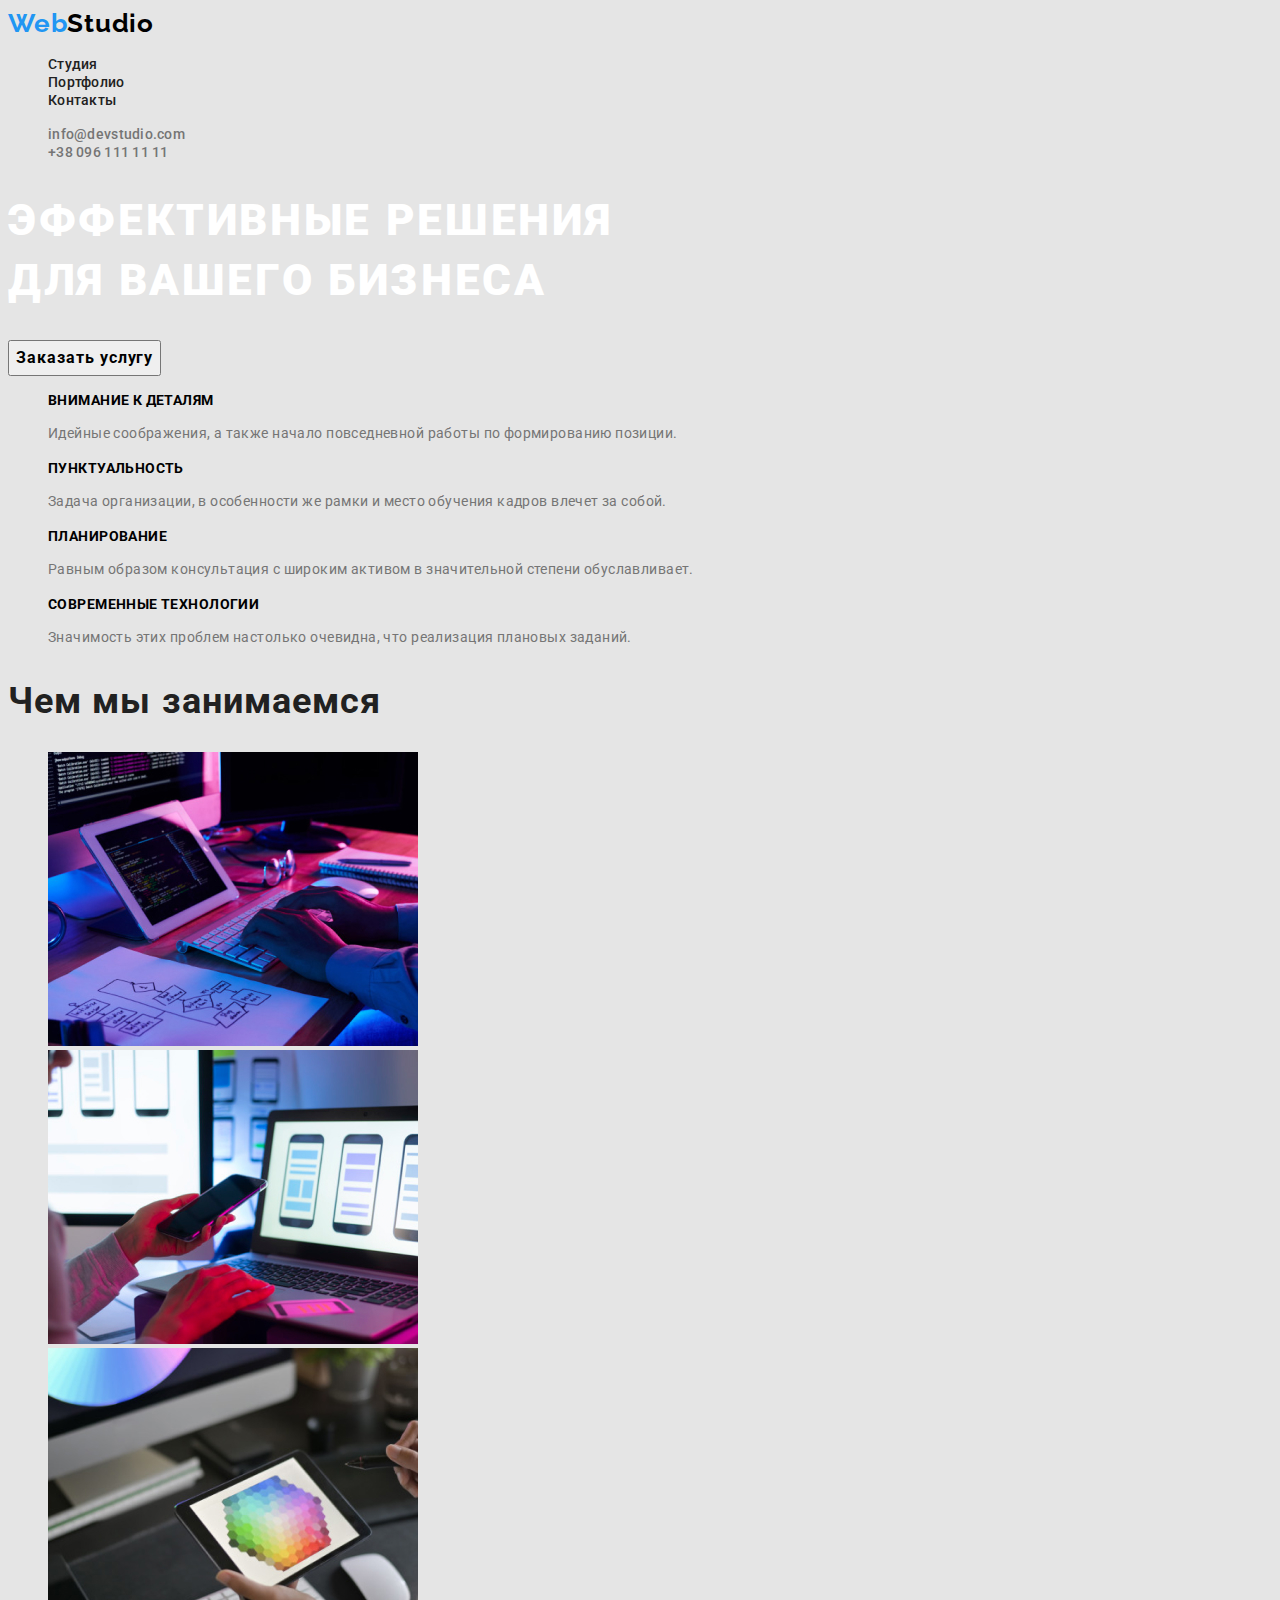
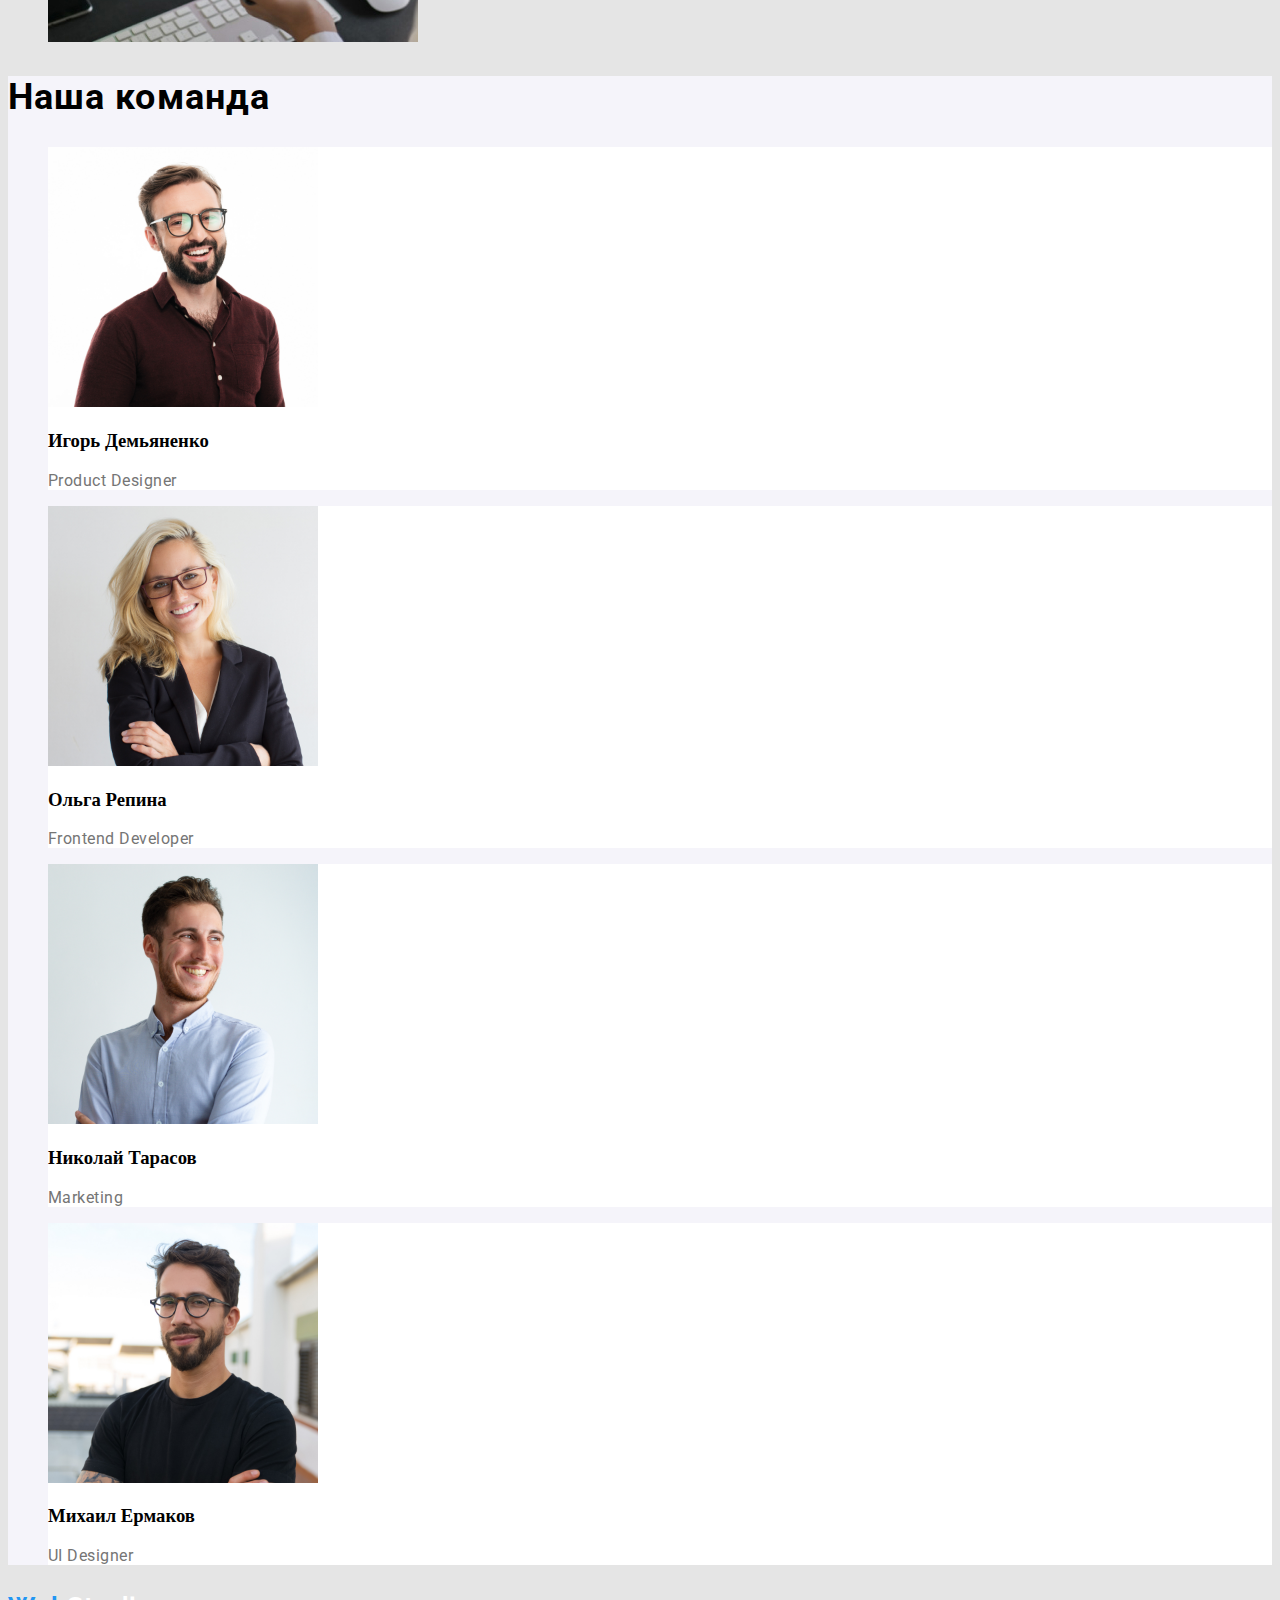
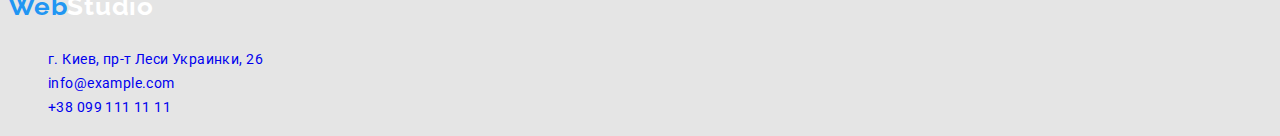
==== index.html @ 84b59281 "initial commit" ====
<!DOCTYPE html>
<html lang="ru">
  <head>
    <meta charset="UTF-8" />
    <meta name="viewport" content="width=device-width, initial-scale=1.0" />
    <title>WebStudio</title>
    <link rel="preconnect" href="https://fonts.gstatic.com" />
    <link
      href="https://fonts.googleapis.com/css2?family=Raleway:wght@700&family=Roboto:wght@400;500;700;900&display=swap"
      rel="stylesheet"
    />
    <link rel="stylesheet" href="./CSS/style.css" />
  </head>
  <body>
    <!-- Шапка сайта -->
    <header class="header">
      <nav class="nav">
        <a href="index.html" class="logo link">
          <span class="logo-acent">Web</span>Studio
        </a>

        <ul class="nav-list list">
          <li class="nav-list-item">
            <a href="index.html" class="nav-list-link link">Студия</a>
          </li>
          <li class="nav-list-item">
            <a href="portfolio.html" class="nav-list-link link">Портфолио</a>
          </li>
          <li class="nav-list-item">
            <a href="#" class="nav-list-link link">Контакты</a>
          </li>
        </ul>
      </nav>
      <address class="address">
        <ul class="address-list list">
          <li class="address-list-item">
            <a
              href="mailto:info@devstudio.com"
              class="address-list-link address link"
              >info@devstudio.com
            </a>
          </li>
          <li class="address-list-item">
            <a href="tel:+380961111111" class="address-list-link address link"
              >+38 096 111 11 11
            </a>
          </li>
        </ul>
      </address>
    </header>

    <main>
      <!-- HERRO -->
      <section class="hero">
        <h1 class="hero-title">
          Эффективные решения<br />
          для вашего бизнеса
        </h1>
        <button type="button" class="hero-button">Заказать услугу</button>
      </section>

      <!-- ABOUT -->
      <section class="about">
        <h2 class="about-title visually-hidden">Наши преимущества</h2>
        <ul class="about-list">
          <li class="about-list-item list">
            <h3 class="about-list-title">Внимание к деталям</h3>
            <p class="about-list-description">
              Идейные соображения, а также начало повседневной работы по
              формированию позиции.
            </p>
          </li>
          <li class="about-list-item list">
            <h3 class="about-list-title">Пунктуальность</h3>
            <p class="about-list-description">
              Задача организации, в особенности же рамки и место обучения кадров
              влечет за собой.
            </p>
          </li>
          <li class="about-list-item list">
            <h3 class="about-list-title">Планирование</h3>
            <p class="about-list-description">
              Равным образом консультация с широким активом в значительной
              степени обуславливает.
            </p>
          </li>
          <li class="about-list-item list">
            <h3 class="about-list-title">Современные технологии</h3>
            <p class="about-list-description">
              Значимость этих проблем настолько очевидна, что реализация
              плановых заданий.
            </p>
          </li>
        </ul>
      </section>

      <!-- WORK -->
      <section class="work">
        <h2 class="work-title">Чем мы занимаемся</h2>
        <ul class="work-list">
          <li class="work-list-item list">
            <img
              src="./images/main/img1.jpg"
              width="370"
              height="294"
              alt="Как мы работем"
              class="work-list-item-img"
            />
          </li>
          <li class="work-list-item list">
            <img
              src="./images/main/img2.jpg"
              width="370"
              height="294"
              alt="Как мы много работаем"
              class="work-list-item-img"
            />
          </li>
          <li class="work-list-item list">
            <img
              src="./images/main/img3.jpg"
              width="370"
              height="294"
              alt="Как мы много много работаем"
              class="work-list-item-img"
            />
          </li>
        </ul>
      </section>

      <!-- TEAM -->
      <section class="team">
        <h2 class="team-title">Наша команда</h2>
        <ul class="team-list">
          <li class="team-list-item list">
            <img
              src="./images/main/igor.jpg"
              width="270"
              height="260"
              alt="фото Игорь Демьяненко"
              class="team-list-item-img"
            />
            <h3 class="team-list-itemtitle">Игорь Демьяненко</h3>
            <p lang="en" class="team-list-item-description">Product Designer</p>
          </li>
          <li class="team-list-item list">
            <img
              src="./images/main/olga.jpg"
              class="team-list-item-img"
              width="270"
              height="260"
              alt="фото Ольги Репиной"
            />
            <h3 class="team-list-itemtitle" 3>Ольга Репина</h3>
            <p lang="en" class="team-list-item-description">
              Frontend Developer
            </p>
          </li>
          <li class="team-list-item list">
            <img
              src="./images/main/nikola.jpg"
              class="team-list-item-img"
              width="270"
              height="260"
              alt="фото Николая Тарасова"
            />
            <h3 class="team-list-img-title">Николай Тарасов</h3>
            <p lang="en" class="team-list-item-description">Marketing</p>
          </li>
          <li class="team-list-item list">
            <img
              src="./images/main/mickael.jpg"
              class="team-list-item-item-img"
              width="270"
              height="260"
              alt="фото Михаила Ермакова"
            />
            <h3 class="team-list-img-title">Михаил Ермаков</h3>
            <p lang="en" class="team-list-item-description">UI Designer</p>
          </li>
        </ul>
      </section>
    </main>

    <!-- Футер -->
    <footer class="footer">
      <p class="footer-logo"><span class="logo-acent">Web</span>Studio</p>
      <address class="footer-adr">
        <ul class="footer-adr-list">
          <li class="footer-adr-list-item list">
            <a
              href="https://goo.gl/maps/DtpX5w2fXkYRpDgQA"
              class="footer-adr-list-item-link-map link"
              >г. Киев, пр-т Леси Украинки, 26</a
            >
          </li>
          <li class="footer-adr-list-item list">
            <a
              href="mailto:info@example.com"
              class="footer-adr-list-item-link link"
              >info@example.com</a
            >
          </li>
          <li class="footer-adr-list-item list">
            <a href="tel:+380991111111" class="footer-adr-list-item-link link"
              >+38 099 111 11 11</a
            >
          </li>
        </ul>
      </address>
    </footer>
  </body>
</html>
---- CSS/style.css ----
/* Цвет основного текста #757575*/
/* цвет заголовков #212121*/
/* цвет акцента #2196F3*/
/* белый цвет #FFFFFF*/
/* основной цвет фона* #E5E5E5/
/* дополнительный цвет фона  #F5F4FA*/
/* ================= COMPONENTS =================*/

:root {
  --primary-text-color: #757575;
  --title-text-color: #212121;
  --acent-color: #2196f3;
  --white-color: #ffffff;
}

.list {
  list-style-type: none;
}
.link {
  text-decoration: none;
}

.visually-hidden {
  position: absolute;
  width: 1px;
  height: 1px;
  margin: -1px;
  padding: 0;
  overflow: hidden;
  border: 0;
  clip: rect(0 0 0 0);
}

.white-logo {
  color: var(--white-color);
}

body {
  background-color: #e5e5e5;
}
/* ================= END COMPONENTS =================*/

/* ================= HEADER =================*/

.logo {
  font-family: 'Raleway', sans-serif;
  font-weight: 700;
  font-size: 26px;
  line-height: 1.192;
  letter-spacing: 0.03em;
  color: #000;
}

.logo-acent {
  color: #2196f3;
}

.nav-list-link {
  font-family: 'Roboto', sans-serif;
  font-style: normal;
  font-weight: 500;
  font-size: 14px;
  line-height: 1.143;
  letter-spacing: 0.02em;
  color: var(--title-text-color);
}

.address-list-link {
  font-family: 'Roboto', sans-serif;
  font-style: normal;
  font-weight: 500;
  font-size: 14px;
  line-height: 1.143;
  letter-spacing: 0.02em;
  color: var(--primary-text-color);
}

.nav-list-link:hover,
.nav-list-link:focus,
.address-list-link:hover,
.address-list-link:focus {
  color: var(--acent-color);
}
/* ================= END HEADER =================*/

/* ================= HERO =================*/

.hero {
  /* background-color: #2f303a; */
}

.hero-title {
  font-family: 'Roboto', sans-serif;
  font-weight: 900;
  font-size: 44px;
  line-height: 1.364;
  letter-spacing: 0.06em;
  text-transform: uppercase;
  color: var(--white-color);
}

.hero-button {
  font-family: 'Roboto', sans-serif;
  font-weight: 700;
  font-size: 16px;
  line-height: 1.875;
  align-items: center;
  text-align: center;
  letter-spacing: 0.06em;
  /* color: var(--white-color); */
}

/* ================= END HERO =================*/

/*================= ABOUT =================  */

.about-list-title {
  font-family: 'Roboto', sans-serif;
  font-weight: 700;
  font-size: 14px;
  line-height: 1.143;
  letter-spacing: 0.03em;
  text-transform: uppercase;
  color: var(--tile-text-color);
}

.about-list-description {
  font-family: 'Roboto', sans-serif;
  font-weight: 400;
  font-size: 14px;
  line-height: 1.714;
  letter-spacing: 0.03em;
  color: var(--primary-text-color);
}

/*================= END ABOUT =================  */

/*================= WORK =================  */

.work-title {
  font-family: 'Roboto', sans-serif;
  font-weight: 700;
  font-size: 36px;
  line-height: 1.167x;
  letter-spacing: 0.03em;
  color: var(--title-text-color);
}

/*================= END WORK =================  */

/*================= TEAM =================  */

.team {
  background-color: #f5f4fa;
}

.team-title {
  font-family: 'Roboto', sans-serif;
  font-weight: 700;
  font-size: 36px;
  line-height: 1.167x;
  letter-spacing: 0.03em;
  color: var(--tile-text-color);
}

.team-list-item {
  background-color: #fff;
}

.team-list-item-title {
  font-family: 'Roboto', sans-serif;
  font-weight: 500;
  font-size: 16px;
  line-height: 1.188;
  letter-spacing: 0.03em;
  color: var(--tile-text-color);
}

.team-list-item-description {
  font-family: 'Roboto', sans-serif;
  font-weight: 400;
  font-size: 16px;
  line-height: 1.188;
  letter-spacing: 0.03em;
  color: var(--primary-text-color);
}
/*================= END TEAM =================  */

/*================= FOOTER =================  */

.footer {
  /* background-color: #2f303a; */
}

.footer-logo {
  font-family: 'Raleway', sans-serif;
  font-weight: 700;
  font-size: 26px;
  line-height: 1.192;
  letter-spacing: 0.03em;
  color: var(--white-color);
}

.footer-adr-list-item-link-map {
  font-family: 'Roboto', sans-serif;
  font-style: normal;
  font-weight: normal;
  font-size: 14px;
  line-height: 1.714;
  letter-spacing: 0.03em;
  /* color: #fff; */
}
.footer-adr-list-item-link {
  font-family: 'Roboto', sans-serif;
  font-style: normal;
  font-weight: 400;
  font-size: 14px;
  line-height: 1.714;
  letter-spacing: 0.03em;
  /* color: rgba(255, 255, 255, 0.6); */
}
/*================= END FOOTER =================  */

/*================= END MAIN PAGE =================  */

/*================= PORTFOLI PAGE =================  */

.filters-button {
  font-family: 'Roboto', sans-serif;
  font-weight: 500;
  font-size: 16px;
  line-height: 1.625;
  text-align: center;
  letter-spacing: 0.03em;
  color: var(--title-text-color);
}

.filters-button:focus,
.filters-button:hover {
  color: var(--white-color);
  background-color: var(--acent-color);
}

.project-title {
  font-family: 'Roboto', sans-serif;
  font-weight: 700;
  font-size: 18px;
  line-height: 2;
  letter-spacing: 0.06em;
  color: var(--title-text-color);
}

.project-description {
  font-family: 'Roboto', sans-serif;
  font-weight: 400;
  font-size: 16px;
  line-height: 1.875;
  letter-spacing: 0.03em;
  color: var(--title-text-color);
}
/*================= END PORTFOLI PAGE =================  */
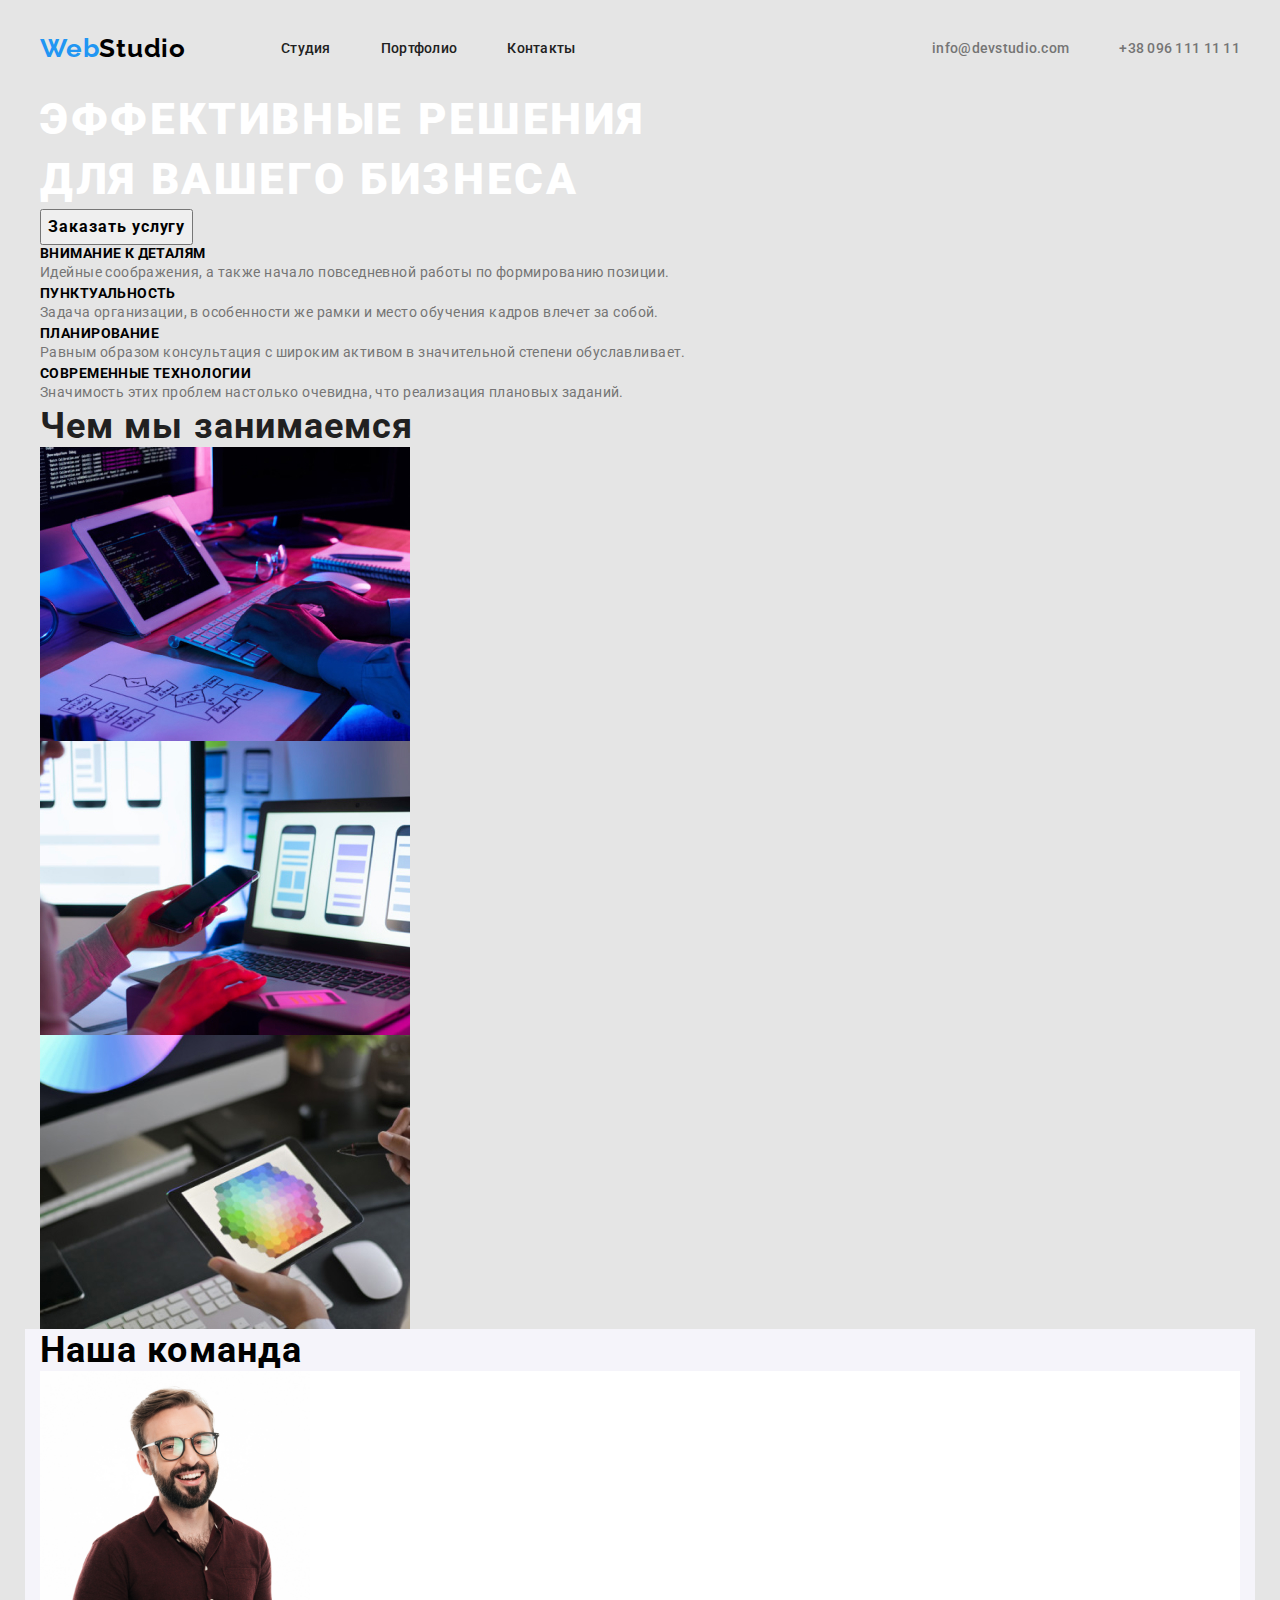
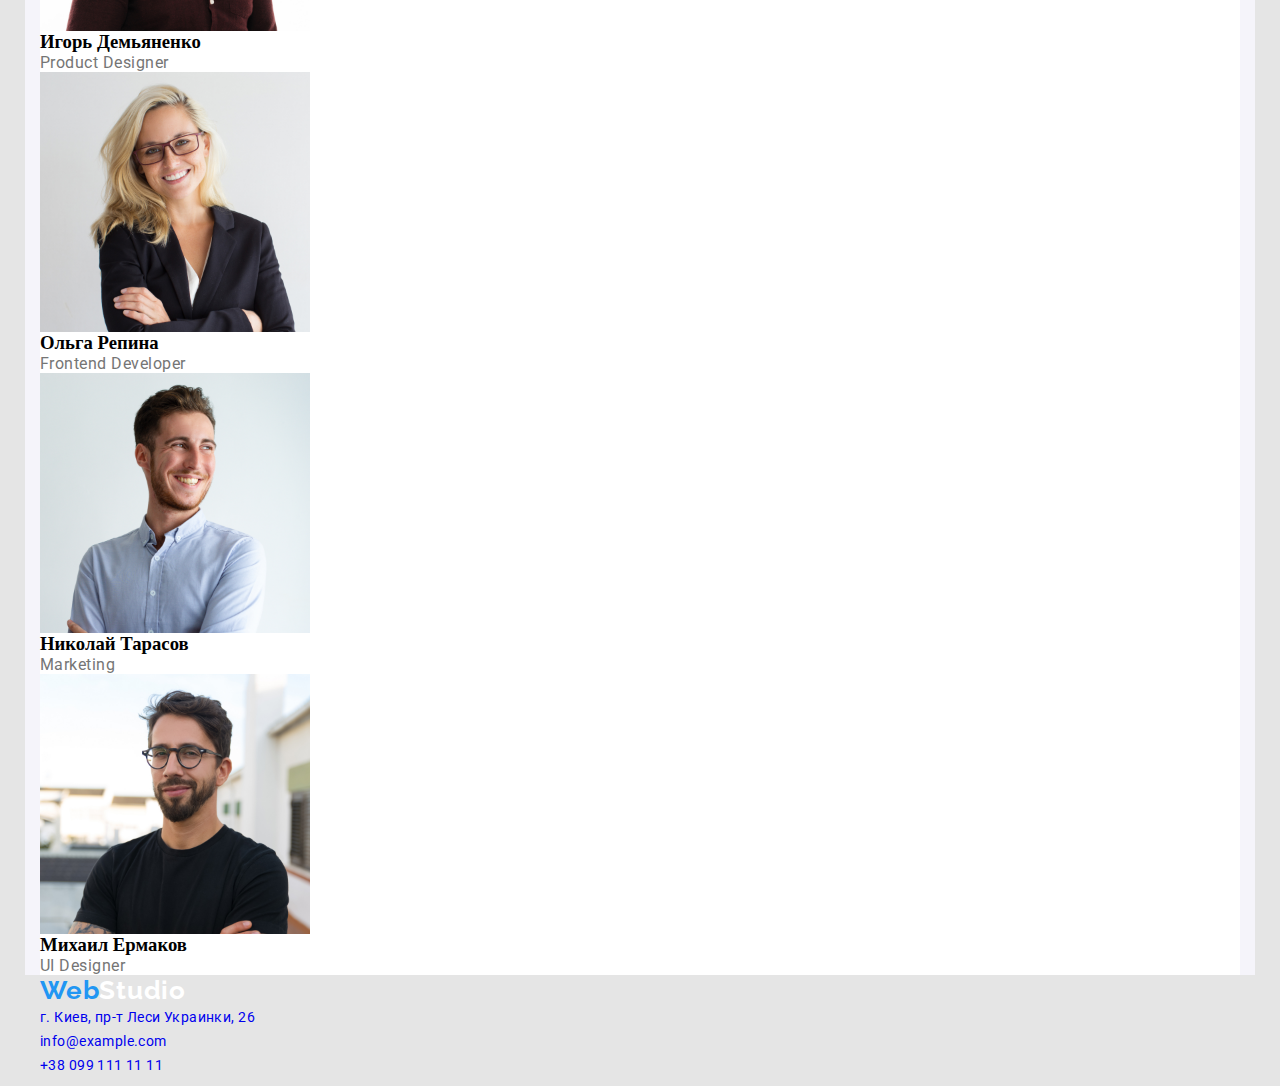
==== commit b55d5add: "Пора спать. Падинг не правильный" ====
--- a/index.html
+++ b/index.html
@@ -4,6 +4,12 @@
     <meta charset="UTF-8" />
     <meta name="viewport" content="width=device-width, initial-scale=1.0" />
     <title>WebStudio</title>
+    <link
+      rel="stylesheet"
+      href="https://cdnjs.cloudflare.com/ajax/libs/modern-normalize/1.0.0/modern-normalize.min.css"
+      integrity="sha512-ISS7cAi1PEhQ8jnbJpJZMd29NlhNj4AWYyLOSp2CE/CsHxTCu+r+t0D2yoJudVrd0/8fTVPUVDzY5Tvli75u/g=="
+      crossorigin="anonymous"
+    />
     <link rel="preconnect" href="https://fonts.gstatic.com" />
     <link
       href="https://fonts.googleapis.com/css2?family=Raleway:wght@700&family=Roboto:wght@400;500;700;900&display=swap"
@@ -14,44 +20,46 @@
   <body>
     <!-- Шапка сайта -->
     <header class="header">
-      <nav class="nav">
-        <a href="index.html" class="logo link">
-          <span class="logo-acent">Web</span>Studio
-        </a>
-
-        <ul class="nav-list list">
-          <li class="nav-list-item">
-            <a href="index.html" class="nav-list-link link">Студия</a>
-          </li>
-          <li class="nav-list-item">
-            <a href="portfolio.html" class="nav-list-link link">Портфолио</a>
-          </li>
-          <li class="nav-list-item">
-            <a href="#" class="nav-list-link link">Контакты</a>
-          </li>
-        </ul>
-      </nav>
-      <address class="address">
-        <ul class="address-list list">
-          <li class="address-list-item">
-            <a
-              href="mailto:info@devstudio.com"
-              class="address-list-link address link"
-              >info@devstudio.com
-            </a>
-          </li>
-          <li class="address-list-item">
-            <a href="tel:+380961111111" class="address-list-link address link"
-              >+38 096 111 11 11
-            </a>
-          </li>
-        </ul>
-      </address>
+      <div class="container">
+        <nav class="nav">
+          <a href="index.html" class="logo link">
+            <span class="logo-acent">Web</span>Studio
+          </a>
+
+          <ul class="nav-list list">
+            <li class="nav-list-item">
+              <a href="index.html" class="nav-list-link link">Студия</a>
+            </li>
+            <li class="nav-list-item">
+              <a href="portfolio.html" class="nav-list-link link">Портфолио</a>
+            </li>
+            <li class="nav-list-item">
+              <a href="#" class="nav-list-link link">Контакты</a>
+            </li>
+          </ul>
+        </nav>
+        <address class="address">
+          <ul class="address-list list">
+            <li class="address-list-item">
+              <a
+                href="mailto:info@devstudio.com"
+                class="address-list-link address link"
+                >info@devstudio.com
+              </a>
+            </li>
+            <li class="address-list-item">
+              <a href="tel:+380961111111" class="address-list-link address link"
+                >+38 096 111 11 11
+              </a>
+            </li>
+          </ul>
+        </address>
+      </div>
     </header>
 
     <main>
       <!-- HERRO -->
-      <section class="hero">
+      <section class="hero container">
         <h1 class="hero-title">
           Эффективные решения<br />
           для вашего бизнеса
@@ -60,7 +68,7 @@
       </section>
 
       <!-- ABOUT -->
-      <section class="about">
+      <section class="about container">
         <h2 class="about-title visually-hidden">Наши преимущества</h2>
         <ul class="about-list">
           <li class="about-list-item list">
@@ -95,7 +103,7 @@
       </section>
 
       <!-- WORK -->
-      <section class="work">
+      <section class="work container">
         <h2 class="work-title">Чем мы занимаемся</h2>
         <ul class="work-list">
           <li class="work-list-item list">
@@ -129,7 +137,7 @@
       </section>
 
       <!-- TEAM -->
-      <section class="team">
+      <section class="team container">
         <h2 class="team-title">Наша команда</h2>
         <ul class="team-list">
           <li class="team-list-item list">
@@ -183,7 +191,7 @@
     </main>
 
     <!-- Футер -->
-    <footer class="footer">
+    <footer class="footer container">
       <p class="footer-logo"><span class="logo-acent">Web</span>Studio</p>
       <address class="footer-adr">
         <ul class="footer-adr-list">
--- a/CSS/style.css
+++ b/CSS/style.css
@@ -18,6 +18,29 @@
 }
 .link {
   text-decoration: none;
+}
+
+h1,
+h2,
+h3,
+h4,
+h5,
+h6 {
+  margin: 0;
+}
+
+p {
+  margin: 0;
+}
+
+ul,
+ol {
+  margin: 0;
+  padding: 0;
+}
+
+img {
+  display: block;
 }
 
 .visually-hidden {
@@ -35,6 +58,12 @@
   color: var(--white-color);
 }
 
+.container {
+  width: 1200px;
+  padding: 0 15px;
+  margin: 0 auto;
+}
+
 body {
   background-color: #e5e5e5;
 }
@@ -49,12 +78,33 @@
   line-height: 1.192;
   letter-spacing: 0.03em;
   color: #000;
+  margin-right: 95px;
 }
 
 .logo-acent {
   color: #2196f3;
 }
 
+.header {
+  padding-top: 25px;
+  padding-bottom: 25px;
+}
+
+.header .container {
+  display: flex;
+  align-items: center;
+}
+
+.nav {
+  display: flex;
+  align-items: center;
+}
+
+.nav-list {
+  display: flex;
+  align-items: center;
+}
+
 .nav-list-link {
   font-family: 'Roboto', sans-serif;
   font-style: normal;
@@ -65,6 +115,22 @@
   color: var(--title-text-color);
 }
 
+.nav-list-item:not(:last-child) {
+  padding-right: 50px;
+}
+
+.address {
+  margin-left: auto;
+}
+
+.address-list {
+  display: flex;
+  align-items: center;
+}
+
+.address-list-item:not(:last-child) {
+  padding-right: 50px;
+}
 .address-list-link {
   font-family: 'Roboto', sans-serif;
   font-style: normal;
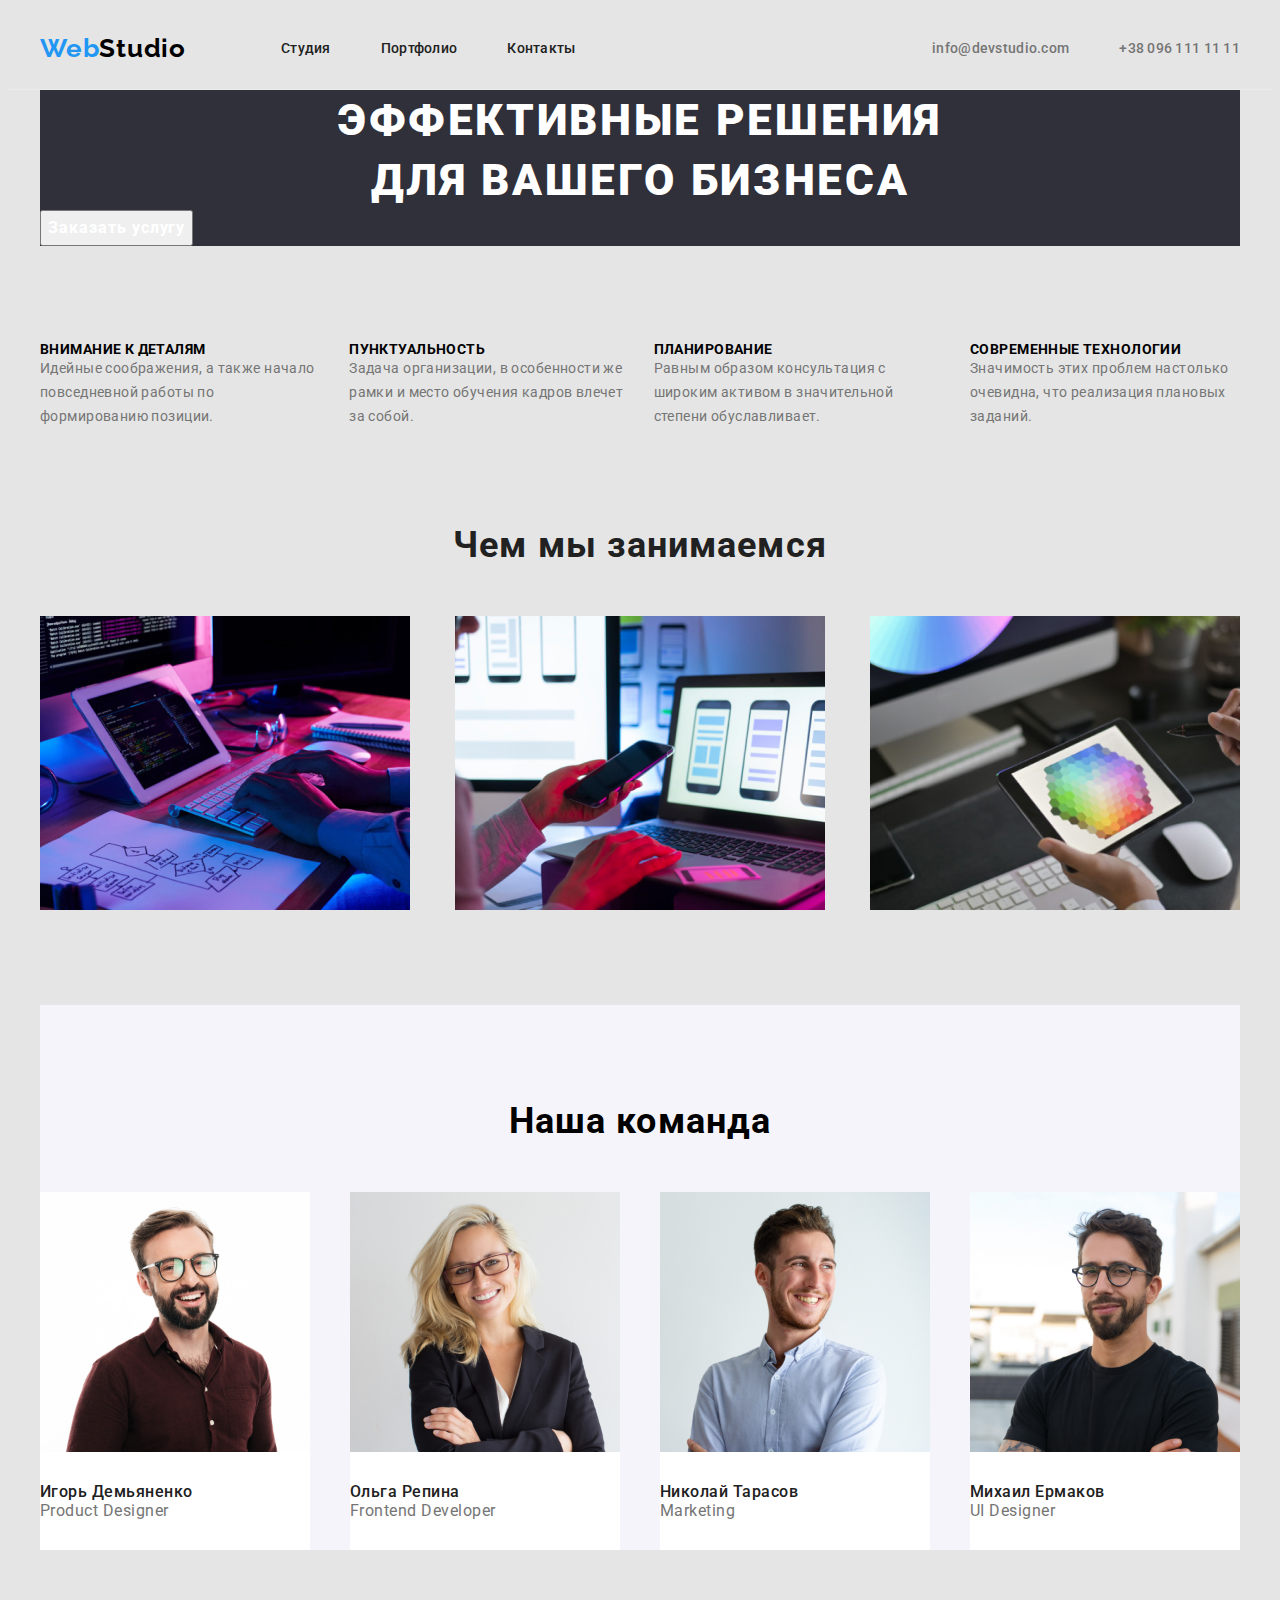
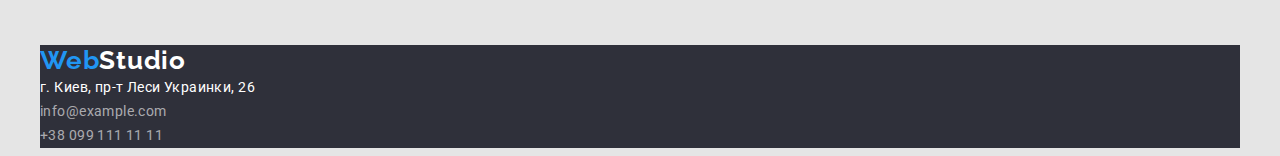
==== commit 3c957e03: "Работать и работать" ====
--- a/index.html
+++ b/index.html
@@ -58,164 +58,176 @@
     </header>
 
     <main>
-      <!-- HERRO -->
-      <section class="hero container">
-        <h1 class="hero-title">
-          Эффективные решения<br />
-          для вашего бизнеса
-        </h1>
-        <button type="button" class="hero-button">Заказать услугу</button>
-      </section>
+      <!-- HERO надо разбираться-->
+      <div class="container">
+        <section class="hero">
+          <h1 class="hero-title">
+            Эффективные решения<br />
+            для вашего бизнеса
+          </h1>
+          <button type="button" class="hero-button">Заказать услугу</button>
+        </section>
+      </div>
 
       <!-- ABOUT -->
-      <section class="about container">
-        <h2 class="about-title visually-hidden">Наши преимущества</h2>
-        <ul class="about-list">
-          <li class="about-list-item list">
-            <h3 class="about-list-title">Внимание к деталям</h3>
-            <p class="about-list-description">
-              Идейные соображения, а также начало повседневной работы по
-              формированию позиции.
-            </p>
-          </li>
-          <li class="about-list-item list">
-            <h3 class="about-list-title">Пунктуальность</h3>
-            <p class="about-list-description">
-              Задача организации, в особенности же рамки и место обучения кадров
-              влечет за собой.
-            </p>
-          </li>
-          <li class="about-list-item list">
-            <h3 class="about-list-title">Планирование</h3>
-            <p class="about-list-description">
-              Равным образом консультация с широким активом в значительной
-              степени обуславливает.
-            </p>
-          </li>
-          <li class="about-list-item list">
-            <h3 class="about-list-title">Современные технологии</h3>
-            <p class="about-list-description">
-              Значимость этих проблем настолько очевидна, что реализация
-              плановых заданий.
-            </p>
-          </li>
-        </ul>
-      </section>
+      <div class="container">
+        <section class="about">
+          <h2 class="about-title visually-hidden">Наши преимущества</h2>
+          <ul class="about-list">
+            <li class="about-list-item list">
+              <h3 class="about-list-title">Внимание к деталям</h3>
+              <p class="about-list-description">
+                Идейные соображения, а также начало повседневной работы по
+                формированию позиции.
+              </p>
+            </li>
+            <li class="about-list-item list">
+              <h3 class="about-list-title">Пунктуальность</h3>
+              <p class="about-list-description">
+                Задача организации, в особенности же рамки и место обучения
+                кадров влечет за собой.
+              </p>
+            </li>
+            <li class="about-list-item list">
+              <h3 class="about-list-title">Планирование</h3>
+              <p class="about-list-description">
+                Равным образом консультация с широким активом в значительной
+                степени обуславливает.
+              </p>
+            </li>
+            <li class="about-list-item list">
+              <h3 class="about-list-title">Современные технологии</h3>
+              <p class="about-list-description">
+                Значимость этих проблем настолько очевидна, что реализация
+                плановых заданий.
+              </p>
+            </li>
+          </ul>
+        </section>
+      </div>
 
       <!-- WORK -->
-      <section class="work container">
-        <h2 class="work-title">Чем мы занимаемся</h2>
-        <ul class="work-list">
-          <li class="work-list-item list">
-            <img
-              src="./images/main/img1.jpg"
-              width="370"
-              height="294"
-              alt="Как мы работем"
-              class="work-list-item-img"
-            />
-          </li>
-          <li class="work-list-item list">
-            <img
-              src="./images/main/img2.jpg"
-              width="370"
-              height="294"
-              alt="Как мы много работаем"
-              class="work-list-item-img"
-            />
-          </li>
-          <li class="work-list-item list">
-            <img
-              src="./images/main/img3.jpg"
-              width="370"
-              height="294"
-              alt="Как мы много много работаем"
-              class="work-list-item-img"
-            />
-          </li>
-        </ul>
-      </section>
+      <div class="container">
+        <section class="work">
+          <h2 class="work-title">Чем мы занимаемся</h2>
+          <ul class="work-list">
+            <li class="work-list-item list">
+              <img
+                src="./images/main/img1.jpg"
+                width="370"
+                height="294"
+                alt="Как мы работем"
+                class="work-list-item-img"
+              />
+            </li>
+            <li class="work-list-item list">
+              <img
+                src="./images/main/img2.jpg"
+                width="370"
+                height="294"
+                alt="Как мы много работаем"
+                class="work-list-item-img"
+              />
+            </li>
+            <li class="work-list-item list">
+              <img
+                src="./images/main/img3.jpg"
+                width="370"
+                height="294"
+                alt="Как мы много много работаем"
+                class="work-list-item-img"
+              />
+            </li>
+          </ul>
+        </section>
+      </div>
 
       <!-- TEAM -->
-      <section class="team container">
-        <h2 class="team-title">Наша команда</h2>
-        <ul class="team-list">
-          <li class="team-list-item list">
-            <img
-              src="./images/main/igor.jpg"
-              width="270"
-              height="260"
-              alt="фото Игорь Демьяненко"
-              class="team-list-item-img"
-            />
-            <h3 class="team-list-itemtitle">Игорь Демьяненко</h3>
-            <p lang="en" class="team-list-item-description">Product Designer</p>
-          </li>
-          <li class="team-list-item list">
-            <img
-              src="./images/main/olga.jpg"
-              class="team-list-item-img"
-              width="270"
-              height="260"
-              alt="фото Ольги Репиной"
-            />
-            <h3 class="team-list-itemtitle" 3>Ольга Репина</h3>
-            <p lang="en" class="team-list-item-description">
-              Frontend Developer
-            </p>
-          </li>
-          <li class="team-list-item list">
-            <img
-              src="./images/main/nikola.jpg"
-              class="team-list-item-img"
-              width="270"
-              height="260"
-              alt="фото Николая Тарасова"
-            />
-            <h3 class="team-list-img-title">Николай Тарасов</h3>
-            <p lang="en" class="team-list-item-description">Marketing</p>
-          </li>
-          <li class="team-list-item list">
-            <img
-              src="./images/main/mickael.jpg"
-              class="team-list-item-item-img"
-              width="270"
-              height="260"
-              alt="фото Михаила Ермакова"
-            />
-            <h3 class="team-list-img-title">Михаил Ермаков</h3>
-            <p lang="en" class="team-list-item-description">UI Designer</p>
-          </li>
-        </ul>
-      </section>
+      <div class="container">
+        <section class="team">
+          <h2 class="team-title">Наша команда</h2>
+          <ul class="team-list">
+            <li class="team-list-item list">
+              <img
+                src="./images/main/igor.jpg"
+                width="270"
+                height="260"
+                alt="фото Игорь Демьяненко"
+                class="team-list-item-img"
+              />
+              <h3 class="team-list-item-title">Игорь Демьяненко</h3>
+              <p lang="en" class="team-list-item-description">
+                Product Designer
+              </p>
+            </li>
+            <li class="team-list-item list">
+              <img
+                src="./images/main/olga.jpg"
+                class="team-list-item-img"
+                width="270"
+                height="260"
+                alt="фото Ольги Репиной"
+              />
+              <h3 class="team-list-item-title" 3>Ольга Репина</h3>
+              <p lang="en" class="team-list-item-description">
+                Frontend Developer
+              </p>
+            </li>
+            <li class="team-list-item list">
+              <img
+                src="./images/main/nikola.jpg"
+                class="team-list-item-img"
+                width="270"
+                height="260"
+                alt="фото Николая Тарасова"
+              />
+              <h3 class="team-list-item-title">Николай Тарасов</h3>
+              <p lang="en" class="team-list-item-description">Marketing</p>
+            </li>
+            <li class="team-list-item list">
+              <img
+                src="./images/main/mickael.jpg"
+                class="team-list-item-img"
+                width="270"
+                height="260"
+                alt="фото Михаила Ермакова"
+              />
+              <h3 class="team-list-item-title">Михаил Ермаков</h3>
+              <p lang="en" class="team-list-item-description">UI Designer</p>
+            </li>
+          </ul>
+        </section>
+      </div>
     </main>
 
     <!-- Футер -->
-    <footer class="footer container">
-      <p class="footer-logo"><span class="logo-acent">Web</span>Studio</p>
-      <address class="footer-adr">
-        <ul class="footer-adr-list">
-          <li class="footer-adr-list-item list">
-            <a
-              href="https://goo.gl/maps/DtpX5w2fXkYRpDgQA"
-              class="footer-adr-list-item-link-map link"
-              >г. Киев, пр-т Леси Украинки, 26</a
-            >
-          </li>
-          <li class="footer-adr-list-item list">
-            <a
-              href="mailto:info@example.com"
-              class="footer-adr-list-item-link link"
-              >info@example.com</a
-            >
-          </li>
-          <li class="footer-adr-list-item list">
-            <a href="tel:+380991111111" class="footer-adr-list-item-link link"
-              >+38 099 111 11 11</a
-            >
-          </li>
-        </ul>
-      </address>
-    </footer>
+    <div class="container">
+      <footer class="footer">
+        <p class="footer-logo"><span class="logo-acent">Web</span>Studio</p>
+        <address class="footer-adr">
+          <ul class="footer-adr-list">
+            <li class="footer-adr-list-item list">
+              <a
+                href="https://goo.gl/maps/DtpX5w2fXkYRpDgQA"
+                class="footer-adr-list-item-link-map link"
+                >г. Киев, пр-т Леси Украинки, 26</a
+              >
+            </li>
+            <li class="footer-adr-list-item list">
+              <a
+                href="mailto:info@example.com"
+                class="footer-adr-list-item-link link"
+                >info@example.com</a
+              >
+            </li>
+            <li class="footer-adr-list-item list">
+              <a href="tel:+380991111111" class="footer-adr-list-item-link link"
+                >+38 099 111 11 11</a
+              >
+            </li>
+          </ul>
+        </address>
+      </footer>
+    </div>
   </body>
 </html>
--- a/CSS/style.css
+++ b/CSS/style.css
@@ -1,3 +1,4 @@
+/* Цвет границы между header и main #ECECEC */
 /* Цвет основного текста #757575*/
 /* цвет заголовков #212121*/
 /* цвет акцента #2196F3*/
@@ -11,6 +12,7 @@
   --title-text-color: #212121;
   --acent-color: #2196f3;
   --white-color: #ffffff;
+  --header-border-color: #ececec;
 }
 
 .list {
@@ -88,6 +90,7 @@
 .header {
   padding-top: 25px;
   padding-bottom: 25px;
+  border-bottom: 1px solid var(--header-border-color);
 }
 
 .header .container {
@@ -151,8 +154,16 @@
 
 /* ================= HERO =================*/
 
-.hero {
-  /* background-color: #2f303a; */
+.container .hero {
+  background-color: #2f303a;
+  margin-bottom: 95px;
+}
+
+.test-div {
+  padding-top: 200px;
+  margin-left: 237px;
+  margin-right: 237px;
+  padding-bottom: 200px;
 }
 
 .hero-title {
@@ -163,6 +174,7 @@
   letter-spacing: 0.06em;
   text-transform: uppercase;
   color: var(--white-color);
+  text-align: center;
 }
 
 .hero-button {
@@ -171,14 +183,26 @@
   font-size: 16px;
   line-height: 1.875;
   align-items: center;
-  text-align: center;
   letter-spacing: 0.06em;
-  /* color: var(--white-color); */
+  color: var(--white-color);
 }
 
 /* ================= END HERO =================*/
 
 /*================= ABOUT =================  */
+
+.container .about {
+  margin-bottom: 95px;
+}
+
+.about-list {
+  display: flex;
+  justify-content: space-between;
+}
+
+.about-list-item:not(:last-child) {
+  margin-right: 30px;
+}
 
 .about-list-title {
   font-family: 'Roboto', sans-serif;
@@ -191,17 +215,23 @@
 }
 
 .about-list-description {
+  display: inline-block;
   font-family: 'Roboto', sans-serif;
   font-weight: 400;
   font-size: 14px;
   line-height: 1.714;
   letter-spacing: 0.03em;
   color: var(--primary-text-color);
+  min-width: 270px;
 }
 
 /*================= END ABOUT =================  */
 
 /*================= WORK =================  */
+
+.container .work {
+  margin-bottom: 95px;
+}
 
 .work-title {
   font-family: 'Roboto', sans-serif;
@@ -210,14 +240,31 @@
   line-height: 1.167x;
   letter-spacing: 0.03em;
   color: var(--title-text-color);
+  text-align: center;
+  margin-bottom: 50px;
+}
+
+.work-list {
+  display: flex;
+  justify-content: space-between;
 }
 
 /*================= END WORK =================  */
 
 /*================= TEAM =================  */
 
+.container .team {
+  background-color: #f5f4fa;
+  margin-bottom: 95px;
+}
+
 .team {
-  background-color: #f5f4fa;
+  padding-top: 95px;
+}
+
+.team-list {
+  display: flex;
+  justify-content: space-between;
 }
 
 .team-title {
@@ -227,10 +274,17 @@
   line-height: 1.167x;
   letter-spacing: 0.03em;
   color: var(--tile-text-color);
+  text-align: center;
+  margin-bottom: 50px;
 }
 
 .team-list-item {
-  background-color: #fff;
+  background-color: var(--white-color);
+  padding-bottom: 30px;
+}
+
+.team-list-item-img {
+  margin-bottom: 30px;
 }
 
 .team-list-item-title {
@@ -239,7 +293,8 @@
   font-size: 16px;
   line-height: 1.188;
   letter-spacing: 0.03em;
-  color: var(--tile-text-color);
+  color: var(--title-text-color);
+  align-items: center;
 }
 
 .team-list-item-description {
@@ -255,7 +310,7 @@
 /*================= FOOTER =================  */
 
 .footer {
-  /* background-color: #2f303a; */
+  background-color: #2f303a;
 }
 
 .footer-logo {
@@ -274,7 +329,7 @@
   font-size: 14px;
   line-height: 1.714;
   letter-spacing: 0.03em;
-  /* color: #fff; */
+  color: #fff;
 }
 .footer-adr-list-item-link {
   font-family: 'Roboto', sans-serif;
@@ -283,7 +338,7 @@
   font-size: 14px;
   line-height: 1.714;
   letter-spacing: 0.03em;
-  /* color: rgba(255, 255, 255, 0.6); */
+  color: rgba(255, 255, 255, 0.6);
 }
 /*================= END FOOTER =================  */
 
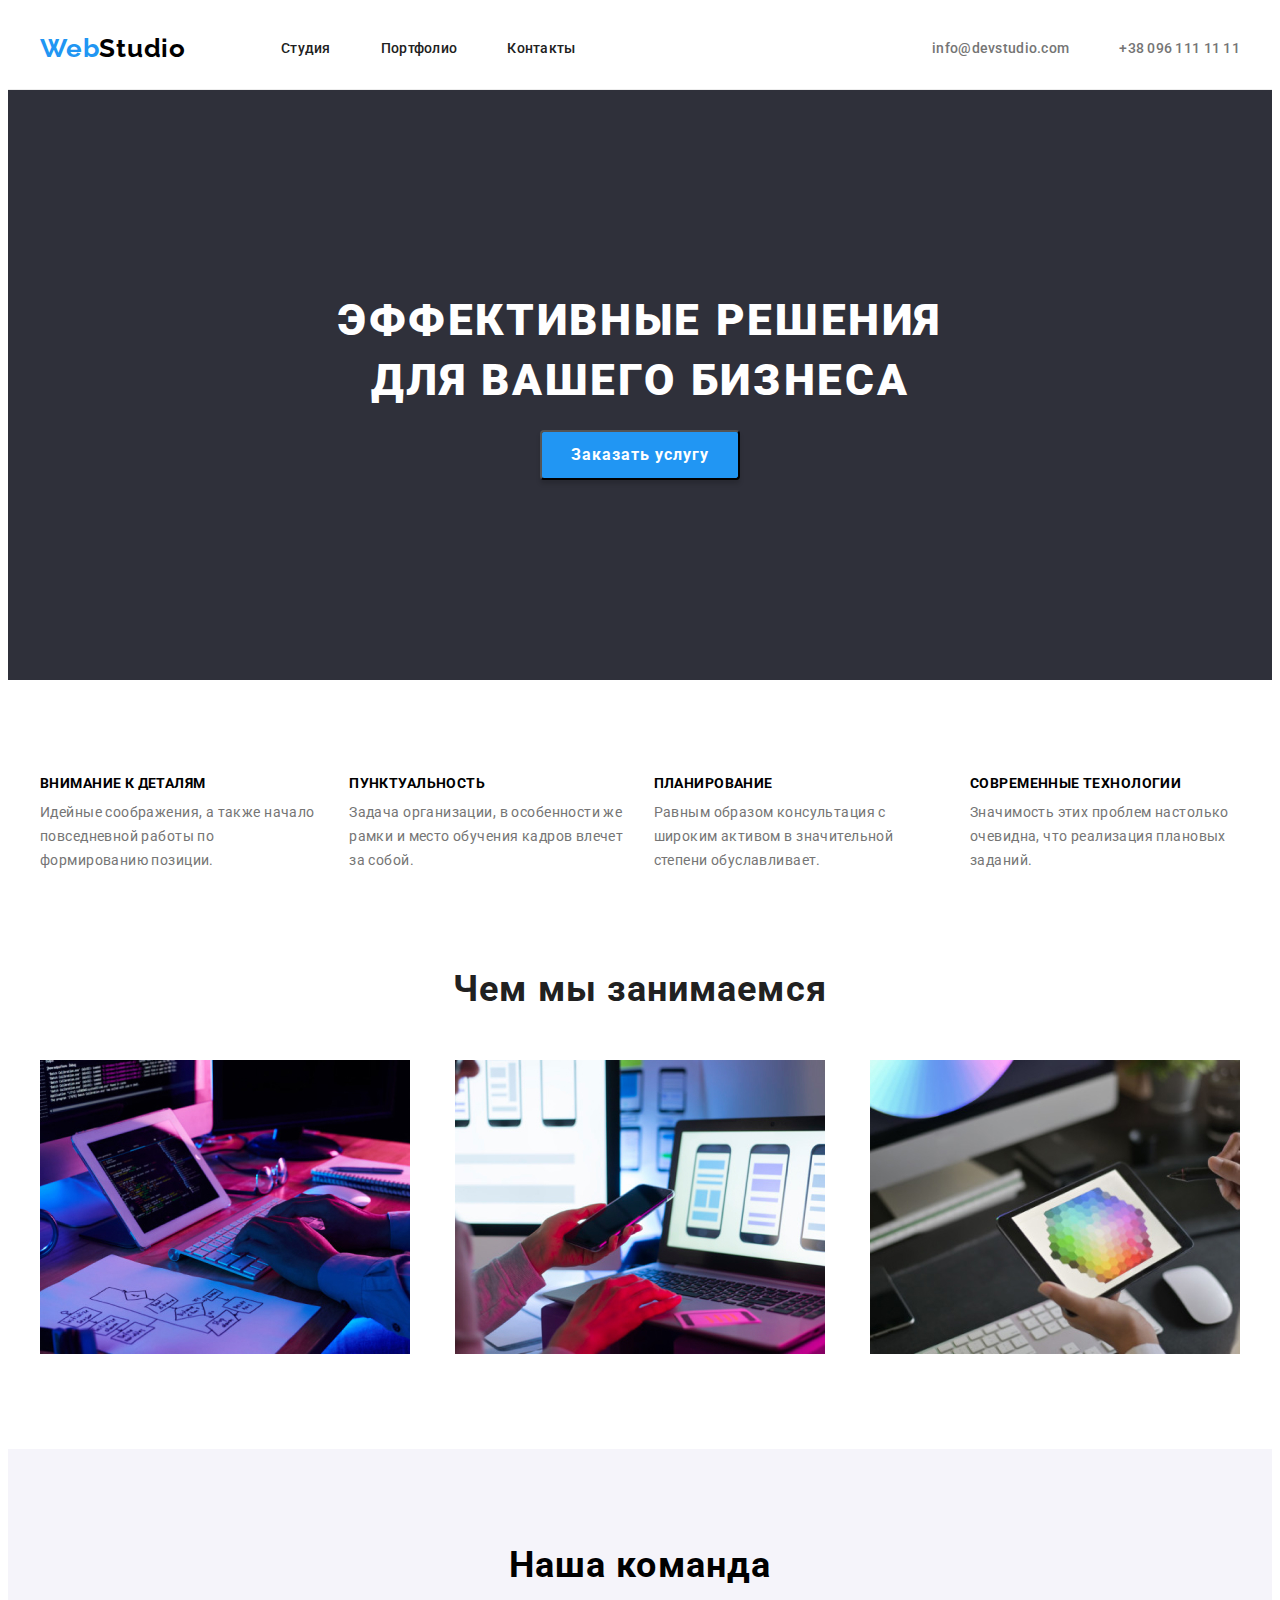
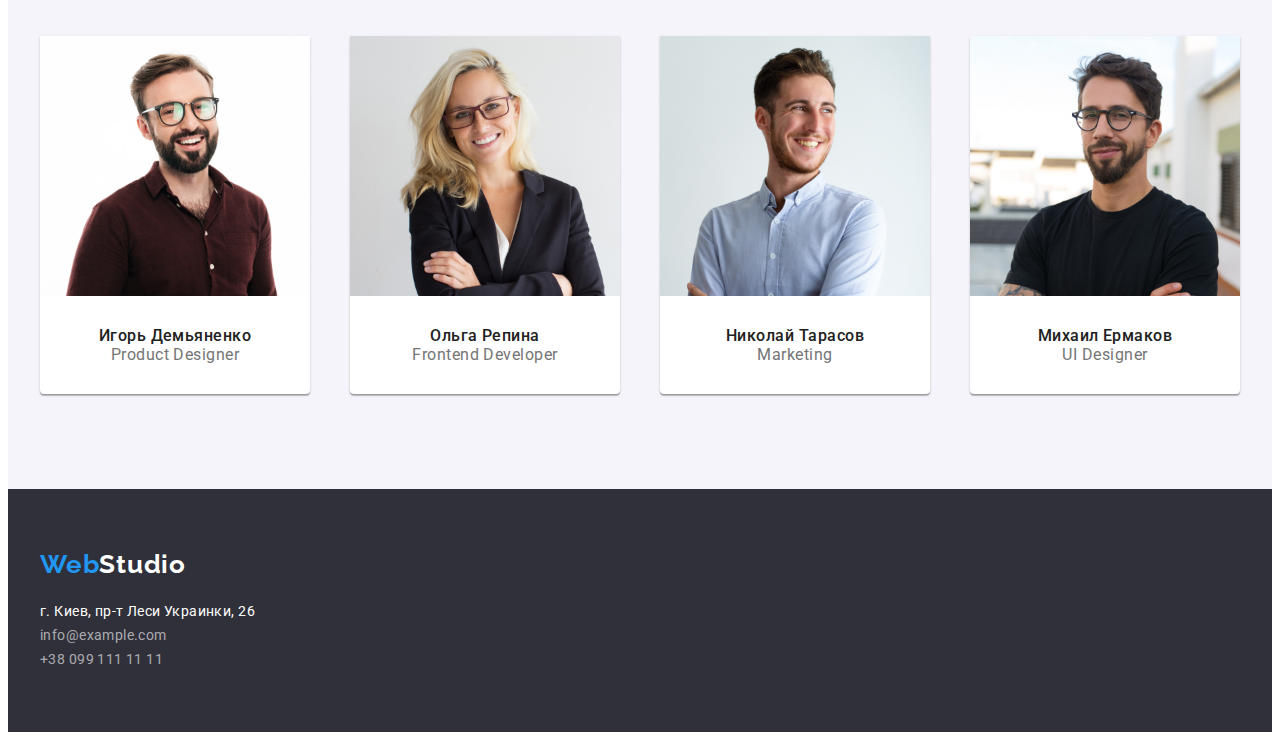
==== commit 133c2a4d: "основную сделал, доделываю портфолио" ====
--- a/index.html
+++ b/index.html
@@ -58,20 +58,20 @@
     </header>
 
     <main>
-      <!-- HERO надо разбираться-->
-      <div class="container">
-        <section class="hero">
+      <!-- HERO -->
+      <section class="hero dark-theme">
+        <div class="container">
           <h1 class="hero-title">
             Эффективные решения<br />
             для вашего бизнеса
           </h1>
           <button type="button" class="hero-button">Заказать услугу</button>
-        </section>
-      </div>
+        </div>
+      </section>
 
       <!-- ABOUT -->
-      <div class="container">
-        <section class="about">
+      <section class="about white-theme">
+        <div class="container">
           <h2 class="about-title visually-hidden">Наши преимущества</h2>
           <ul class="about-list">
             <li class="about-list-item list">
@@ -103,12 +103,12 @@
               </p>
             </li>
           </ul>
-        </section>
-      </div>
+        </div>
+      </section>
 
       <!-- WORK -->
-      <div class="container">
-        <section class="work">
+      <section class="work white-theme">
+        <div class="container">
           <h2 class="work-title">Чем мы занимаемся</h2>
           <ul class="work-list">
             <li class="work-list-item list">
@@ -139,12 +139,12 @@
               />
             </li>
           </ul>
-        </section>
-      </div>
+        </div>
+      </section>
 
       <!-- TEAM -->
-      <div class="container">
-        <section class="team">
+      <section class="team">
+        <div class="container">
           <h2 class="team-title">Наша команда</h2>
           <ul class="team-list">
             <li class="team-list-item list">
@@ -196,13 +196,13 @@
               <p lang="en" class="team-list-item-description">UI Designer</p>
             </li>
           </ul>
-        </section>
-      </div>
+        </div>
+      </section>
     </main>
 
     <!-- Футер -->
-    <div class="container">
-      <footer class="footer">
+    <footer class="footer dark-theme">
+      <div class="container">
         <p class="footer-logo"><span class="logo-acent">Web</span>Studio</p>
         <address class="footer-adr">
           <ul class="footer-adr-list">
@@ -227,7 +227,7 @@
             </li>
           </ul>
         </address>
-      </footer>
-    </div>
+      </div>
+    </footer>
   </body>
 </html>
--- a/CSS/style.css
+++ b/CSS/style.css
@@ -3,7 +3,7 @@
 /* цвет заголовков #212121*/
 /* цвет акцента #2196F3*/
 /* белый цвет #FFFFFF*/
-/* основной цвет фона* #E5E5E5/
+/* основной цвет фона*#FFFFFF/
 /* дополнительный цвет фона  #F5F4FA*/
 /* ================= COMPONENTS =================*/
 
@@ -13,6 +13,8 @@
   --acent-color: #2196f3;
   --white-color: #ffffff;
   --header-border-color: #ececec;
+  --primary-background-color: #ffffff;
+  --secondary-background-color: #f5f4fa;
 }
 
 .list {
@@ -67,7 +69,15 @@
 }
 
 body {
-  background-color: #e5e5e5;
+  background-color: var(--primary-background-color);
+}
+
+.dark-theme {
+  background-color: #2f303a;
+}
+
+.white-theme {
+  background-color: var(--primary-background-color);
 }
 /* ================= END COMPONENTS =================*/
 
@@ -154,16 +164,10 @@
 
 /* ================= HERO =================*/
 
-.container .hero {
-  background-color: #2f303a;
-  margin-bottom: 95px;
-}
-
-.test-div {
+.hero {
   padding-top: 200px;
-  margin-left: 237px;
-  margin-right: 237px;
   padding-bottom: 200px;
+  text-align: center;
 }
 
 .hero-title {
@@ -174,10 +178,14 @@
   letter-spacing: 0.06em;
   text-transform: uppercase;
   color: var(--white-color);
-  text-align: center;
+  margin-bottom: 20px;
 }
 
 .hero-button {
+  min-width: 200px;
+  height: 50px;
+  box-shadow: 0px 4px 4px rgba(0, 0, 0, 0.15);
+  border-radius: 4px;
   font-family: 'Roboto', sans-serif;
   font-weight: 700;
   font-size: 16px;
@@ -185,11 +193,16 @@
   align-items: center;
   letter-spacing: 0.06em;
   color: var(--white-color);
+  background-color: var(--acent-color);
 }
 
 /* ================= END HERO =================*/
 
 /*================= ABOUT =================  */
+
+.about {
+  margin-top: 95px;
+}
 
 .container .about {
   margin-bottom: 95px;
@@ -212,6 +225,7 @@
   letter-spacing: 0.03em;
   text-transform: uppercase;
   color: var(--tile-text-color);
+  margin-bottom: 10px;
 }
 
 .about-list-description {
@@ -228,6 +242,10 @@
 /*================= END ABOUT =================  */
 
 /*================= WORK =================  */
+
+.work {
+  margin-top: 95px;
+}
 
 .container .work {
   margin-bottom: 95px;
@@ -259,7 +277,10 @@
 }
 
 .team {
+  margin-top: 95px;
   padding-top: 95px;
+  padding-bottom: 95px;
+  background-color: var(--secondary-background-color);
 }
 
 .team-list {
@@ -279,8 +300,12 @@
 }
 
 .team-list-item {
+  text-align: center;
   background-color: var(--white-color);
   padding-bottom: 30px;
+  box-shadow: 0px 1px 3px rgba(0, 0, 0, 0.12), 0px 1px 1px rgba(0, 0, 0, 0.14),
+    0px 2px 1px rgba(0, 0, 0, 0.2);
+  border-radius: 0px 0px 4px 4px;
 }
 
 .team-list-item-img {
@@ -310,10 +335,12 @@
 /*================= FOOTER =================  */
 
 .footer {
-  background-color: #2f303a;
+  padding-top: 60px;
+  padding-bottom: 60px;
 }
 
 .footer-logo {
+  padding-bottom: 20px;
   font-family: 'Raleway', sans-serif;
   font-weight: 700;
   font-size: 26px;
@@ -346,7 +373,8 @@
 
 /*================= PORTFOLI PAGE =================  */
 
-.filters-button {
+.filters-buttons {
+  display: flex;
   font-family: 'Roboto', sans-serif;
   font-weight: 500;
   font-size: 16px;
@@ -362,6 +390,10 @@
   background-color: var(--acent-color);
 }
 
+.project-list {
+  display: flex;
+}
+
 .project-title {
   font-family: 'Roboto', sans-serif;
   font-weight: 700;
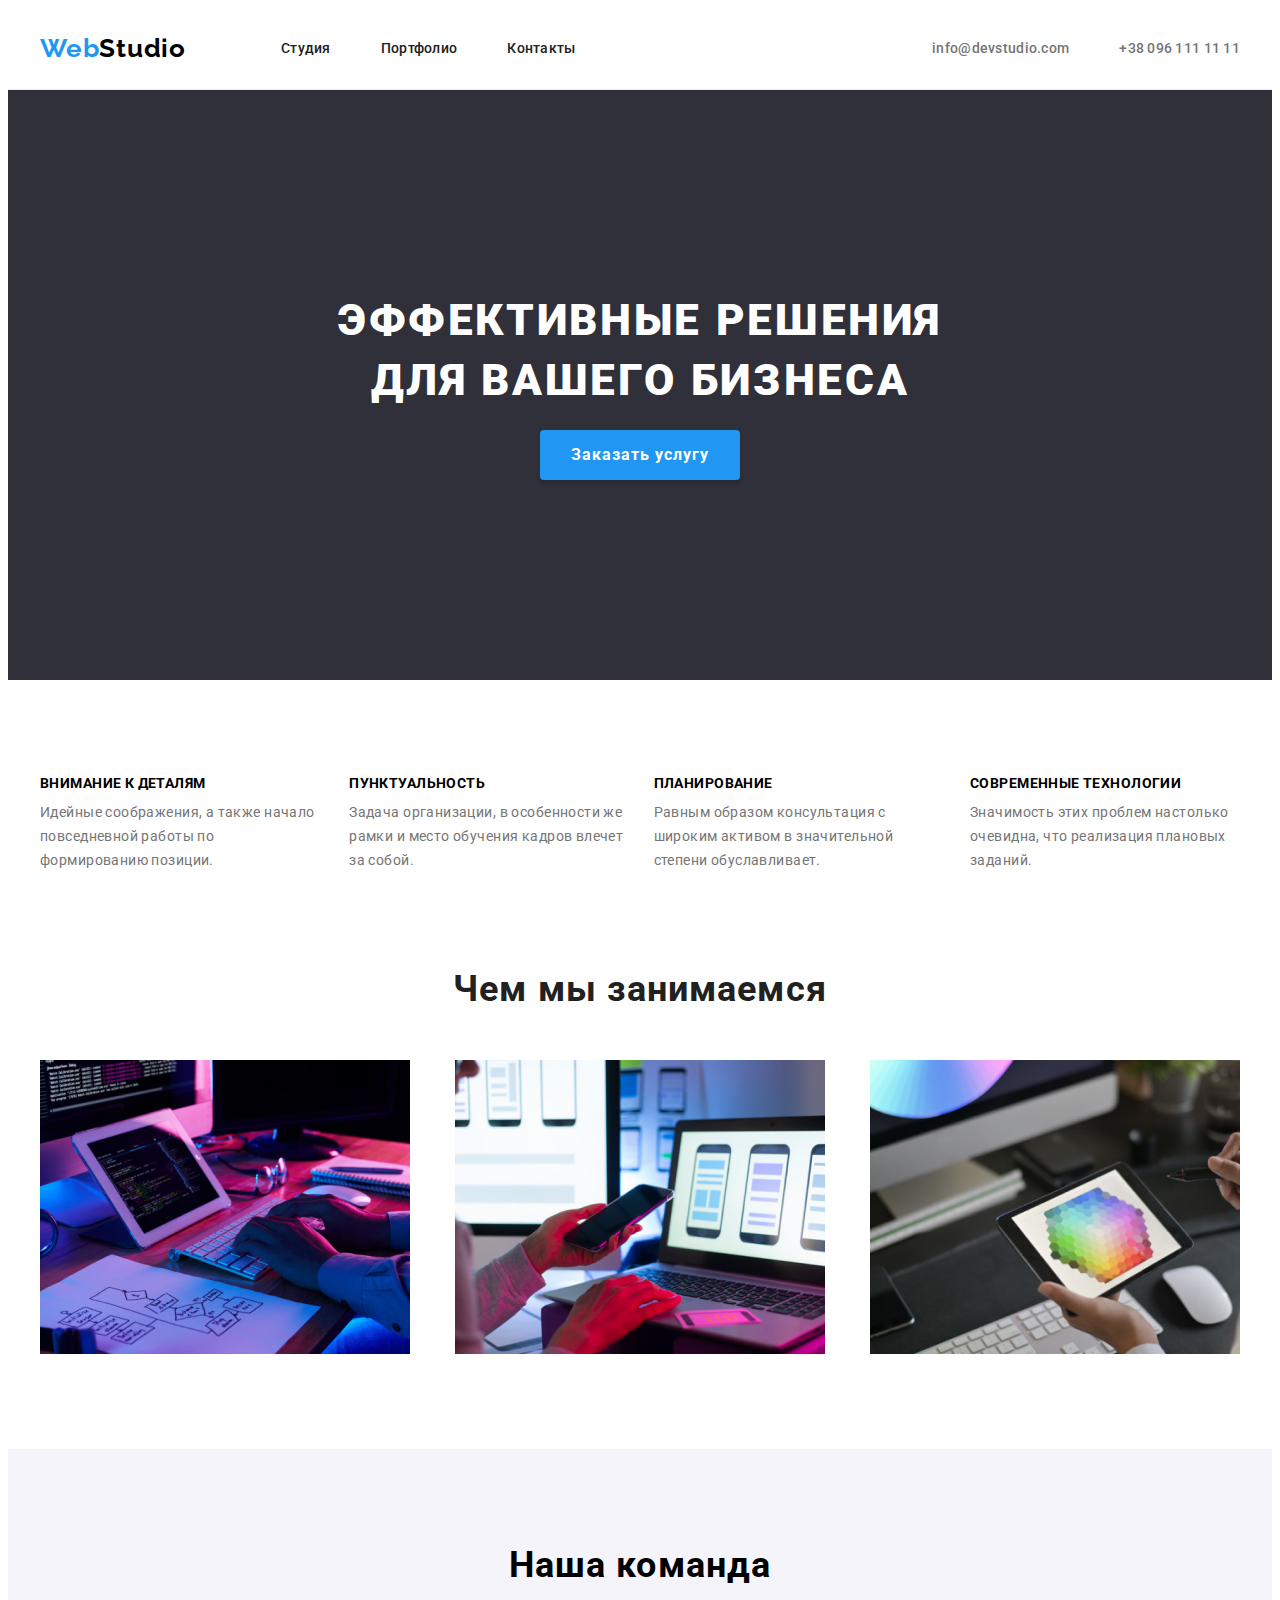
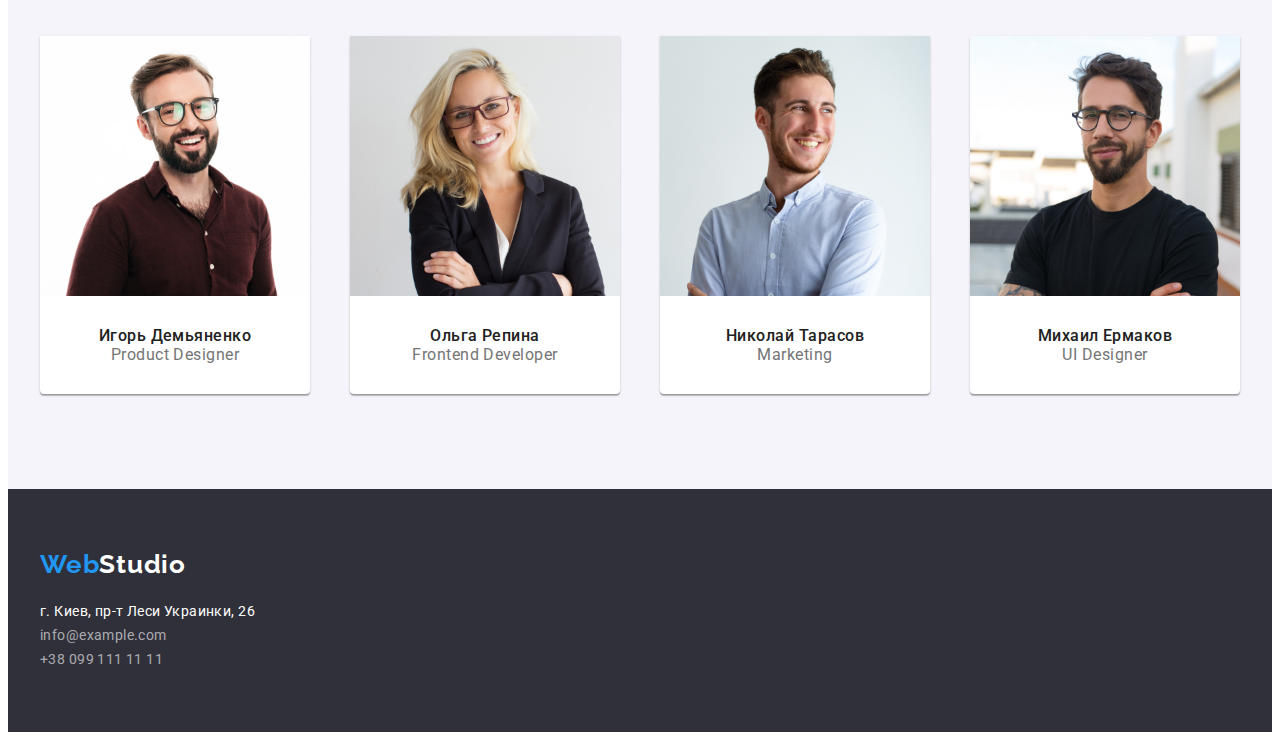
==== commit 33f128f2: "Исправлена ошибка валидации" ====
--- a/index.html
+++ b/index.html
@@ -168,7 +168,7 @@
                 height="260"
                 alt="фото Ольги Репиной"
               />
-              <h3 class="team-list-item-title" 3>Ольга Репина</h3>
+              <h3 class="team-list-item-title">Ольга Репина</h3>
               <p lang="en" class="team-list-item-description">
                 Frontend Developer
               </p>
--- a/CSS/style.css
+++ b/CSS/style.css
@@ -184,6 +184,7 @@
 .hero-button {
   min-width: 200px;
   height: 50px;
+  border-width: 0;
   box-shadow: 0px 4px 4px rgba(0, 0, 0, 0.15);
   border-radius: 4px;
   font-family: 'Roboto', sans-serif;
@@ -373,8 +374,24 @@
 
 /*================= PORTFOLI PAGE =================  */
 
-.filters-buttons {
-  display: flex;
+.portfolio-main {
+  margin-top: 95px;
+}
+
+.filter-list {
+  display: flex;
+  justify-content: center;
+  padding-bottom: 50px;
+}
+
+.filter-list-item:not(:last-child) {
+  margin-right: 10px;
+}
+
+.filter-button {
+  border-radius: 4px;
+  border: 0;
+
   font-family: 'Roboto', sans-serif;
   font-weight: 500;
   font-size: 16px;
@@ -384,17 +401,43 @@
   color: var(--title-text-color);
 }
 
-.filters-button:focus,
-.filters-button:hover {
+.filter-button:focus,
+.filter-button:hover {
   color: var(--white-color);
   background-color: var(--acent-color);
 }
 
-.project-list {
-  display: flex;
+.projects-list {
+  display: flex;
+  justify-content: center;
+  flex-wrap: wrap;
+  margin-bottom: 95px;
+}
+
+.projects-item {
+  margin-bottom: 30px;
+}
+
+.projects-item:nth-child(3n + 2) {
+  margin-right: 30px;
+  margin-left: 30px;
+}
+
+.project-section {
+  padding-top: 20px;
+  padding-bottom: 24px;
+  padding-left: 20px;
+  padding-right: 20px;
+  border: solid #eeeeee;
+  border-top-width: 0;
+  border-left-width: 1px;
+  border-right-width: 1px;
+  border-bottom-width: 1px;
+  box-sizing: border-box;
 }
 
 .project-title {
+  margin-bottom: 5px;
   font-family: 'Roboto', sans-serif;
   font-weight: 700;
   font-size: 18px;
